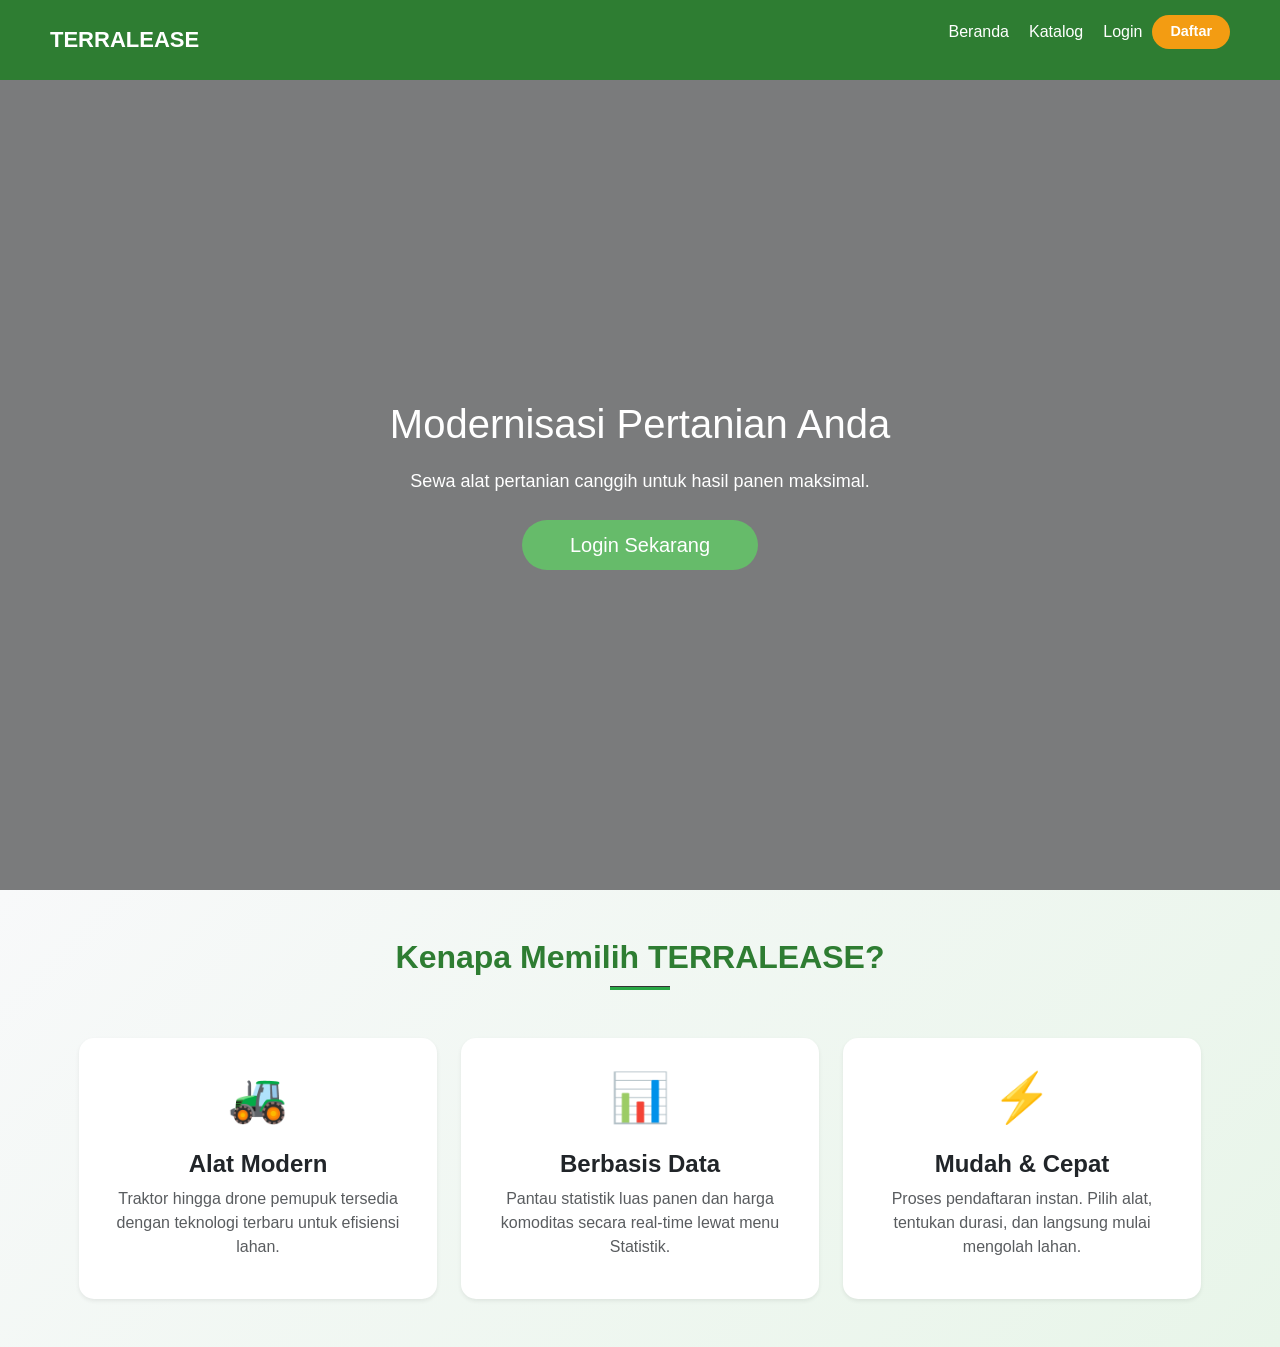
==== api/index.html @ e1dcb9c3 "fix: final move to api folder and routing update" ====
<!DOCTYPE html>
<html lang="id">
<head>
    <meta charset="UTF-8">
    <meta name="viewport" content="width=device-width, initial-scale=1.0">
    <title>TERRALEASE - Beranda</title>
    <link href="https://cdn.jsdelivr.net/npm/bootstrap@5.3.3/dist/css/bootstrap.min.css" rel="stylesheet">
    <link rel="stylesheet" href="style.css">
</head>
<body>

    <header>
        <nav>
            <div class="logo">TERRALEASE</div>
            <ul id="nav-menu">
                <li><a href="index.html">Beranda</a></li>
                <li><a href="daftar_alat.php" id="link-katalog">Katalog</a></li>
                <li id="auth-section" style="display: flex; align-items: center; gap: 10px;">
                    <a href="login.php" style="color: white; text-decoration: none; font-weight: 500;">Login</a>
                    <a href="register.php" style="background: #f39c12; color: white; padding: 6px 18px; border-radius: 20px; text-decoration: none; font-weight: 600; font-size: 0.9rem;">Daftar</a>
                </li>
            </ul>
        </nav>
    </header>
    
    <section class="hero">
        <div class="hero-content text-center">
            <h1>Modernisasi Pertanian Anda</h1>
            <p id="hero-greeting">Sewa alat pertanian canggih untuk hasil panen maksimal.</p>
            <div class="mt-4">
                <a href="login.php" id="btn-akses" class="btn btn-success btn-lg px-5">Login Sekarang</a>
            </div>
        </div>
    </section>

    <section class="py-5" style="background: linear-gradient(135deg, #f8f9fa 0%, #e8f5e9 100%);">
        <div class="container">
            <div class="text-center mb-5">
                <h2 class="fw-bold" style="color: #2e7d32;">Kenapa Memilih TERRALEASE?</h2>
                <hr style="width: 60px; height: 4px; background: #28a745; margin: 10px auto; opacity: 1;">
            </div>
            
            <div class="row g-4">
                <div class="col-md-4">
                    <div class="card h-100 border-0 shadow-sm text-center p-4">
                        <div class="mb-3"><span style="font-size: 3rem;">🚜</span></div>
                        <h4 class="fw-bold">Alat Modern</h4>
                        <p class="text-muted">Traktor hingga drone pemupuk tersedia dengan teknologi terbaru untuk efisiensi lahan.</p>
                    </div>
                </div>
                <div class="col-md-4">
                    <div class="card h-100 border-0 shadow-sm text-center p-4">
                        <div class="mb-3"><span style="font-size: 3rem;">📊</span></div>
                        <h4 class="fw-bold">Berbasis Data</h4>
                        <p class="text-muted">Pantau statistik luas panen dan harga komoditas secara real-time lewat menu Statistik.</p>
                    </div>
                </div>
                <div class="col-md-4">
                    <div class="card h-100 border-0 shadow-sm text-center p-4">
                        <div class="mb-3"><span style="font-size: 3rem;">⚡</span></div>
                        <h4 class="fw-bold">Mudah & Cepat</h4>
                        <p class="text-muted">Proses pendaftaran instan. Pilih alat, tentukan durasi, dan langsung mulai mengolah lahan.</p>
                    </div>
                </div>
            </div>
        </div>
    </section>

    <style>
        .card:hover {
            transform: translateY(-10px);
            box-shadow: 0 10px 20px rgba(40, 167, 69, 0.2) !important;
            border-bottom: 4px solid #28a745 !important;
        }
        nav ul { align-items: center; }
    </style>

    <script>
        const authSection = document.getElementById('auth-section');
        const heroGreeting = document.getElementById('hero-greeting');
        const btnAkses = document.getElementById('btn-akses');
        const linkKatalog = document.getElementById('link-katalog');

        fetch('api/Proses/check_session.php')
            .then(response => response.json())
            .then(data => {
                if (data.loggedIn) {
                    // Sudah login — ubah navbar dan hero
                    authSection.innerHTML = `
                        <span style="color: white;">Halo, <strong>${data.username}</strong></span>
                        <a href="Proses/logout.php" style="background: #e74c3c; color: white; padding: 6px 18px; border-radius: 20px; text-decoration: none; font-weight: 600; font-size: 0.9rem;">Logout</a>
                    `;
                    heroGreeting.innerHTML = `Halo <strong>${data.username}</strong>, siap untuk mengolah lahan hari ini?`;
                    btnAkses.textContent = "Lihat Katalog Alat";
                    btnAkses.href = "daftar_alat.php";
                } else {
                    // Belum login — proteksi katalog
                    const proteksiAkses = (e) => {
                        e.preventDefault();
                        alert("Silahkan Login atau Daftar akun terlebih dahulu!");
                        window.location.href = "login.php";
                    };
                    btnAkses.addEventListener('click', proteksiAkses);
                    linkKatalog.addEventListener('click', proteksiAkses);
                }
            })
            .catch(err => console.error("Error check session:", err));
    </script>

    <script src="https://cdn.jsdelivr.net/npm/bootstrap@5.3.3/dist/js/bootstrap.bundle.min.js"></script>
</body>
</html>
---- api/style.css ----
/* RESET */
*{
margin:0;
padding:0;
box-sizing:border-box;
font-family:'Segoe UI', sans-serif;
}

body{
background:#f4f6f9;
color:#333;
}

/* HEADER */
header{
background:#2e7d32;
padding:15px 50px;
position:sticky;
top:0;
z-index:100;
}

nav{
display:flex;
justify-content:space-between;
align-items:center;
}

.logo{
color:white;
font-size:22px;
font-weight:bold;
}

nav ul{
list-style:none;
display:flex;
gap:20px;
}

nav a{
text-decoration:none;
color:white;
font-weight:500;
transition:0.3s;
}

nav a:hover{
color:#c8e6c9;
}


/* HERO */
.hero{
height:90vh;
background:linear-gradient(rgba(0,0,0,0.5), rgba(0,0,0,0.5)),
url('https://i.pinimg.com/1200x/9f/87/fc/9f87fc902ad84f7fdece2e7b4a0a9b85.jpg');
background-size:cover;
background-position:center;
display:flex;
justify-content:center;
align-items:center;
text-align:center;
color:white;
}

.hero-content h1{
font-size:40px;
margin-bottom:20px;
}

.hero-content p{
margin-bottom:25px;
font-size:18px;
}


/* BUTTON */
.btn{
background:#66bb6a;
padding:10px 20px;
color:white;
text-decoration:none;
border-radius:25px;
transition:0.3s;
border:none;
}

.btn:hover{
background:#43a047;
}


/* KATALOG */
#katalog{
display:none;
padding:60px 10%;
text-align:center;
}

#katalog h2{
margin-bottom:40px;
color:#2e7d32;
}

/* Perbaikan Kolom Katalog */
.row.g-4 > [class*='col-'] {
    display: block !important;
}

.card {
    display: flex !important;
    flex-direction: column !important;
    width: 100% !important;
}

/* CARD */
.card{
background:white;
border-radius:15px;
overflow:hidden;
box-shadow:0 4px 10px rgba(0,0,0,0.1);
transition:0.3s;
height:100%;
}

.card:hover{
transform:translateY(-5px);
}


/* IMAGE CARD */
.card-img-top{
width:100%;
height:250px;
object-fit:cover;
}


/* CARD CONTENT */
.card-body{
padding:15px;
}

.card-body h5,
.card-body h3{
margin-bottom:10px;
}

.card-body p{
margin-bottom:8px;
}

.card-body .btn{
width:100%;
}


/* RESERVASI */
#reservasi{
display:none;
background:#e8f5e9;
padding:60px 10%;
text-align:center;
}

#reservasi h2{
margin-bottom:30px;
}

form{
display:flex;
flex-direction:column;
gap:15px;
max-width:400px;
margin:auto;
}

input, select{
padding:12px;
border-radius:8px;
border:1px solid #ccc;
}

button{
padding:12px;
border-radius:8px;
border:none;
background:#2e7d32;
color:white;
cursor:pointer;
}

button:hover{
background:#1b5e20;
}

#pesan{
margin-top:20px;
font-weight:bold;
}

/* SPACING CARD */
.row {
    display: flex !important;
    flex-wrap: wrap !important;
    margin-right: -15px !important;
    margin-left: -15px !important;
}

/* DETAIL ALAT */
#harga{
font-size:22px;
font-weight:bold;
color:#2e7d32;
}

/* RESPONSIVE */
@media(max-width:992px){
.card-img-top{
height:200px;
}
}

@media(max-width:768px){
.card-img-top{
height:180px;
}
}

/* 1. Paksa Grid Bootstrap untuk bekerja (Menyamping) */
.row.g-0 {
    display: flex !important;
    flex-wrap: wrap !important;
    width: 100% !important;
    margin: 0 !important;
}

/* 2. Pastikan kolom kiri dan kanan membagi layar 50:50 */
.col-md-6 {
    flex: 0 0 auto !important;
    width: 50% !important;
}

/* 3. Perbaikan Gambar Detail */
#gambarAlat {
    width: 100% !important;
    height: auto !important;
    max-height: 400px !important;
    object-fit: contain !important;
    display: block;
}

/* 4. Reset aturan kartu khusus untuk halaman detail */
.card-body {
    height: auto !important;
    width: 100% !important;
}

/* 5. Supaya tombol di detail tidak selebar layar (opsional agar rapi) */
.col-md-6 .btn {
    width: auto !important;
    padding-left: 30px !important;
    padding-right: 30px !important;
}

/* 6. Responsif: Jika di HP, tumpuk kembali ke bawah */
@media (max-width: 767px) {
    .col-md-6 {
        width: 100% !important;
    }
    .row.g-0 {
        flex-direction: column !important;
    }
}
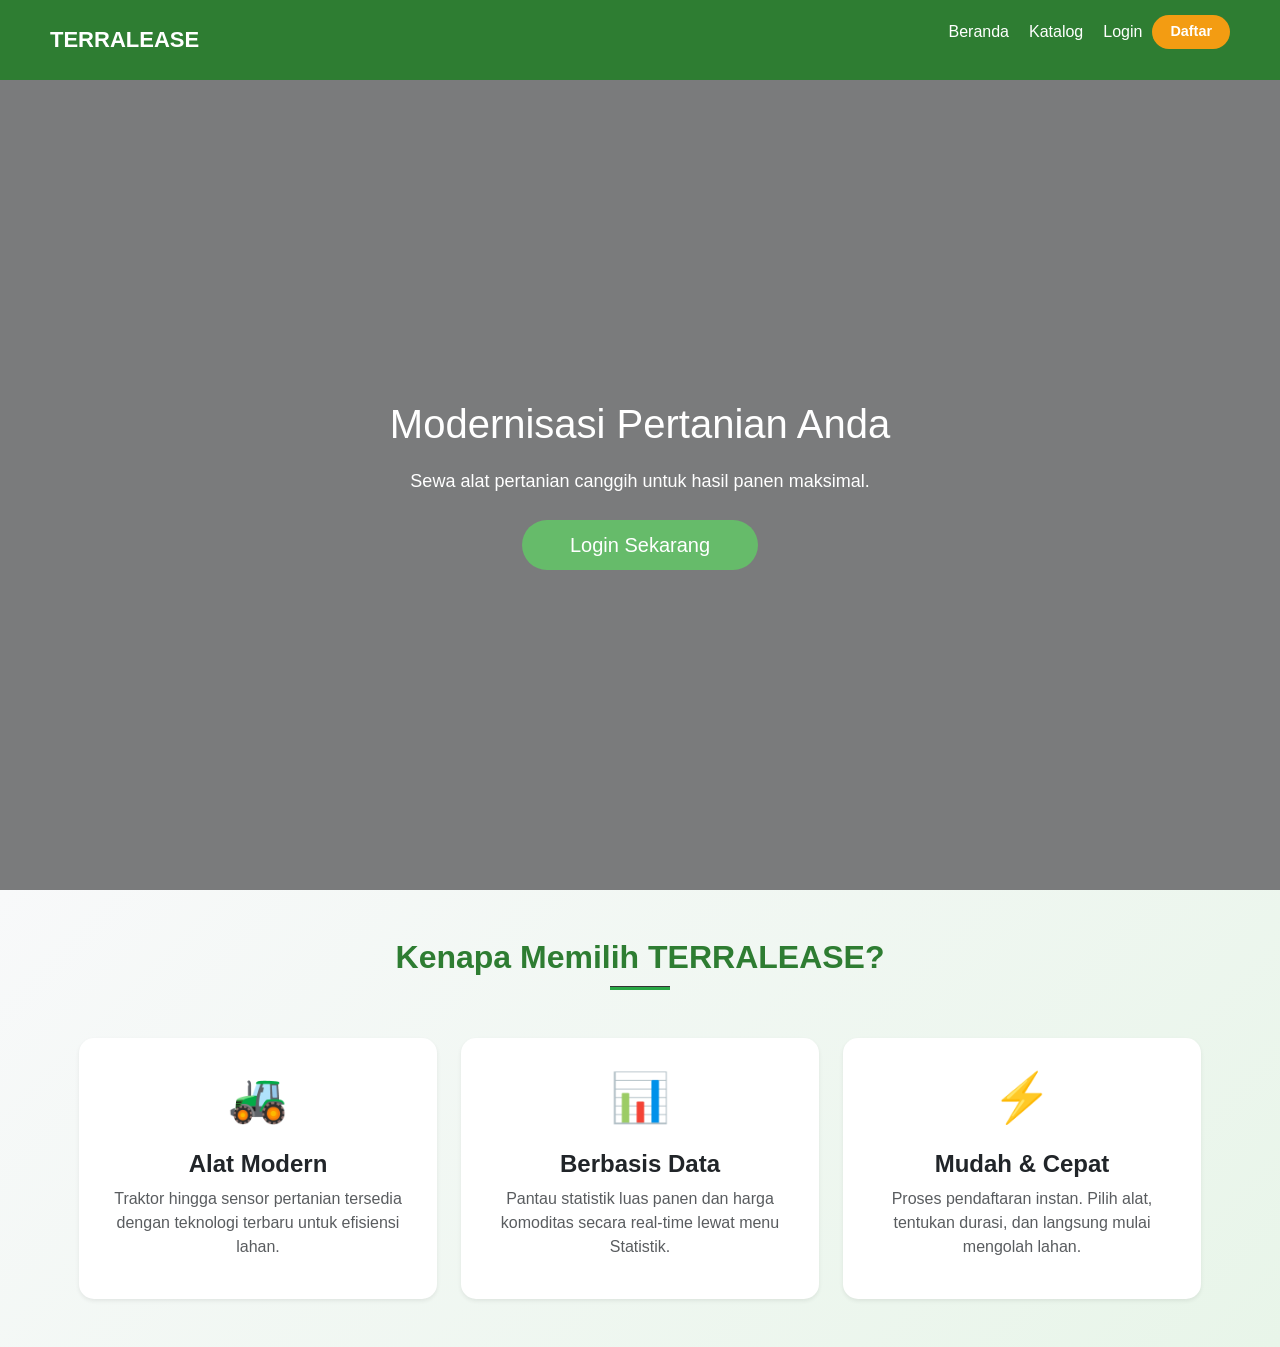
==== commit 119b0f94: "re-sync: ensure index.html and configs are in api folder" ====
--- a/api/index.html
+++ b/api/index.html
@@ -45,7 +45,7 @@
                     <div class="card h-100 border-0 shadow-sm text-center p-4">
                         <div class="mb-3"><span style="font-size: 3rem;">🚜</span></div>
                         <h4 class="fw-bold">Alat Modern</h4>
-                        <p class="text-muted">Traktor hingga drone pemupuk tersedia dengan teknologi terbaru untuk efisiensi lahan.</p>
+                        <p class="text-muted">Traktor hingga sensor pertanian tersedia dengan teknologi terbaru untuk efisiensi lahan.</p>
                     </div>
                 </div>
                 <div class="col-md-4">
